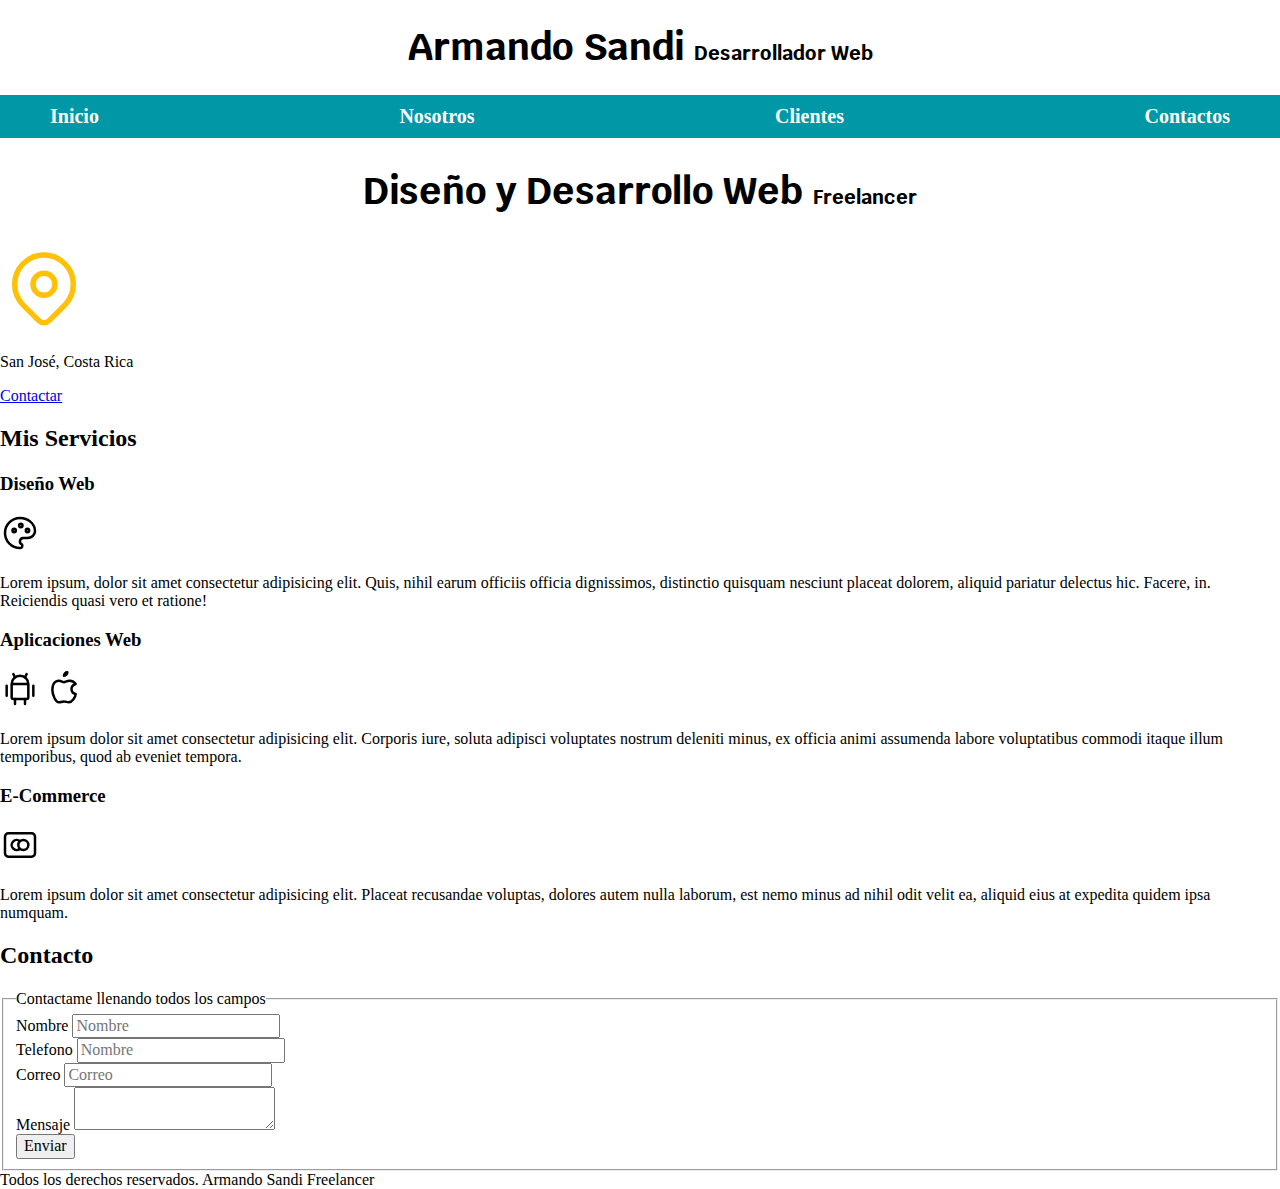
==== HTML/index.html @ 1340a29a "Avances y forma" ====
<!DOCTYPE html>
<html lang="en">
<head>
    <meta charset="UTF-8">
    <meta http-equiv="X-UA-Compatible" content="IE=edge">
    <meta name="viewport" content="width=device-width, initial-scale=1.0">
    <title>Armando Sandi Freelancer</title>
    <link rel="preload" href="/CSS/normalize.css" as="style">
    <link rel="stylesheet" href="/CSS/normalize.css">
    <link rel="preconnect" href="https://fonts.googleapis.com">
    <link rel="preconnect" href="https://fonts.gstatic.com" crossorigin>
    <link href="https://fonts.googleapis.com/css2?family=Krub:wght@400;700&display=swap" rel="stylesheet">
    <link rel="preload" href="/CSS/styles.css" as="style">
    <link rel="stylesheet" href="/CSS/styles.css">
</head>
<body>
    <header>
        <h1 class="titulo">Armando Sandi  <span>Desarrollador Web</span> </h1>
    </header>
    <div class="nav-bg">
        <nav class="navegacion-principal contenedor">
            <a>Inicio</a>
            <a href="HTML/nosotros.html">Nosotros</a>
            <a>Clientes</a>
            <a>Contactos</a>
        </nav>
    </div>
    <section>
        <h2 class="titulo">Diseño y Desarrollo Web <span>Freelancer</span></h2>
        <svg xmlns="http://www.w3.org/2000/svg" class="icon icon-tabler icon-tabler-map-pin" width="88" height="88" viewBox="0 0 24 24" stroke-width="1.5" stroke="#FFC107" fill="none" stroke-linecap="round" stroke-linejoin="round">
            <path stroke="none" d="M0 0h24v24H0z" fill="none"/>
            <path d="M9 11a3 3 0 1 0 6 0a3 3 0 0 0 -6 0" />
            <path d="M17.657 16.657l-4.243 4.243a2 2 0 0 1 -2.827 0l-4.244 -4.243a8 8 0 1 1 11.314 0z" />
        </svg>
        <p>San José, Costa Rica</p>
        <a href="#">Contactar</a>
    </section>
    <main>
        <h2>Mis Servicios</h2>
        <section>
            <h3>Diseño Web</h3>
            <svg xmlns="http://www.w3.org/2000/svg" class="icon icon-tabler icon-tabler-palette" width="40" height="40" viewBox="0 0 24 24" stroke-width="1.5" stroke="#000000" fill="none" stroke-linecap="round" stroke-linejoin="round">
                <path stroke="none" d="M0 0h24v24H0z" fill="none"/>
                <path d="M12 21a9 9 0 0 1 0 -18c4.97 0 9 3.582 9 8c0 1.06 -.474 2.078 -1.318 2.828c-.844 .75 -1.989 1.172 -3.182 1.172h-2.5a2 2 0 0 0 -1 3.75a1.3 1.3 0 0 1 -1 2.25" />
                <path d="M8.5 10.5m-1 0a1 1 0 1 0 2 0a1 1 0 1 0 -2 0" />
                <path d="M12.5 7.5m-1 0a1 1 0 1 0 2 0a1 1 0 1 0 -2 0" />
                <path d="M16.5 10.5m-1 0a1 1 0 1 0 2 0a1 1 0 1 0 -2 0" />
            </svg>
            <p>Lorem ipsum, dolor sit amet consectetur adipisicing elit. Quis, nihil earum officiis officia dignissimos, distinctio quisquam nesciunt placeat dolorem, aliquid pariatur delectus hic. Facere, in. Reiciendis quasi vero et ratione!</p>
            <h3>Aplicaciones Web</h3>
            <svg xmlns="http://www.w3.org/2000/svg" class="icon icon-tabler icon-tabler-brand-android" width="40" height="40" viewBox="0 0 24 24" stroke-width="1.5" stroke="#000000" fill="none" stroke-linecap="round" stroke-linejoin="round">
                <path stroke="none" d="M0 0h24v24H0z" fill="none"/>
                <path d="M4 10l0 6" />
                <path d="M20 10l0 6" />
                <path d="M7 9h10v8a1 1 0 0 1 -1 1h-8a1 1 0 0 1 -1 -1v-8a5 5 0 0 1 10 0" />
                <path d="M8 3l1 2" />
                <path d="M16 3l-1 2" />
                <path d="M9 18l0 3" />
                <path d="M15 18l0 3" />
            </svg>
            <svg xmlns="http://www.w3.org/2000/svg" class="icon icon-tabler icon-tabler-brand-apple" width="40" height="40" viewBox="0 0 24 24" stroke-width="1.5" stroke="#000000" fill="none" stroke-linecap="round" stroke-linejoin="round">
                <path stroke="none" d="M0 0h24v24H0z" fill="none"/>
                <path d="M9 7c-3 0 -4 3 -4 5.5c0 3 2 7.5 4 7.5c1.088 -.046 1.679 -.5 3 -.5c1.312 0 1.5 .5 3 .5s4 -3 4 -5c-.028 -.01 -2.472 -.403 -2.5 -3c-.019 -2.17 2.416 -2.954 2.5 -3c-1.023 -1.492 -2.951 -1.963 -3.5 -2c-1.433 -.111 -2.83 1 -3.5 1c-.68 0 -1.9 -1 -3 -1z" />
                <path d="M12 4a2 2 0 0 0 2 -2a2 2 0 0 0 -2 2" />
            </svg>
            <p>Lorem ipsum dolor sit amet consectetur adipisicing elit. Corporis iure, soluta adipisci voluptates nostrum deleniti minus, ex officia animi assumenda labore voluptatibus commodi itaque illum temporibus, quod ab eveniet tempora.</p>
            <h3>E-Commerce</h3>
            <svg xmlns="http://www.w3.org/2000/svg" class="icon icon-tabler icon-tabler-brand-mastercard" width="40" height="40" viewBox="0 0 24 24" stroke-width="1.5" stroke="#000000" fill="none" stroke-linecap="round" stroke-linejoin="round">
                <path stroke="none" d="M0 0h24v24H0z" fill="none"/>
                <path d="M14 12m-3 0a3 3 0 1 0 6 0a3 3 0 1 0 -6 0" />
                <path d="M12 9.765a3 3 0 1 0 0 4.47" />
                <path d="M3 5m0 2a2 2 0 0 1 2 -2h14a2 2 0 0 1 2 2v10a2 2 0 0 1 -2 2h-14a2 2 0 0 1 -2 -2z" />
            </svg>
            <p>Lorem ipsum dolor sit amet consectetur adipisicing elit. Placeat recusandae voluptas, dolores autem nulla laborum, est nemo minus ad nihil odit velit ea, aliquid eius at expedita quidem ipsa numquam.</p>
        </section>
        <section>
            <h2>Contacto</h2>
            <form action="">
                <fieldset>
                    <legend>Contactame llenando todos los campos</legend>
                    <div>
                    <label for="">Nombre</label>
                    <input type="text" placeholder="Nombre">
                    </div>
                    <div>
                    <label for="">Telefono</label>
                    <input type="tel" placeholder="Nombre">
                    </div>
                    <div>
                    <label for="">Correo</label>
                    <input type="email" placeholder="Correo">
                    </div>
                    <div>
                    <label for="">Mensaje</label>
                    <textarea></textarea>
                    </div>
                    <div>
                    <input type="submit" value="Enviar">
                    </div>
                </fieldset>
            </form>
        </section>
        
    </main>
    <footer>
        Todos los derechos reservados. Armando Sandi Freelancer
    </footer>
</body>
</html>
---- CSS/styles.css ----
:root{
    --blanco: #FFFFFF;
    --oscuro: #212121;
    --primario: #FFC107;
    --secundario: #0097A7;
    --gris: #757575;

}





html{
    font-size: 62.5%;
}
/* 1rem = 10 px */

body{
    font-size: 16px;
}


.titulo{
    text-align: center;
    font-size: 3.8rem;
    font-family: 'Krub', sans-serif;
    
}

.titulo span{
    font-size: 2rem;
}
.contenedor{
    max-width: 120rem;
    /*margin-top: 0;
    margin-right: auto;
    margin-bottom: 0;
    margin-left: auto;*/

    margin: 0 auto;

}
.nav-bg{
    background-color: var(--secundario);

}
.navegacion-principal{
    display: flex;
    flex-direction: column;

}
.navegacion-principal a{
    color: var(--blanco);
    text-decoration: none;
    font-size: 2rem;
    font-weight: 700;
    padding: 1rem;
}


@media(min-width: 768px){
    .navegacion-principal{
        flex-direction: row;
        justify-content: space-between;
    }
   
}
.navegacion-principal a:hover{

    background-color: var(--primario);
    color: var(--oscuro);
    
}

@media(min-width: ){
   
}
---- CSS/styles.css ----
:root{
    --blanco: #FFFFFF;
    --oscuro: #212121;
    --primario: #FFC107;
    --secundario: #0097A7;
    --gris: #757575;

}





html{
    font-size: 62.5%;
}
/* 1rem = 10 px */

body{
    font-size: 16px;
}


.titulo{
    text-align: center;
    font-size: 3.8rem;
    font-family: 'Krub', sans-serif;
    
}

.titulo span{
    font-size: 2rem;
}
.contenedor{
    max-width: 120rem;
    /*margin-top: 0;
    margin-right: auto;
    margin-bottom: 0;
    margin-left: auto;*/

    margin: 0 auto;

}
.nav-bg{
    background-color: var(--secundario);

}
.navegacion-principal{
    display: flex;
    flex-direction: column;

}
.navegacion-principal a{
    color: var(--blanco);
    text-decoration: none;
    font-size: 2rem;
    font-weight: 700;
    padding: 1rem;
}


@media(min-width: 768px){
    .navegacion-principal{
        flex-direction: row;
        justify-content: space-between;
    }
   
}
.navegacion-principal a:hover{

    background-color: var(--primario);
    color: var(--oscuro);
    
}

@media(min-width: ){
   
}
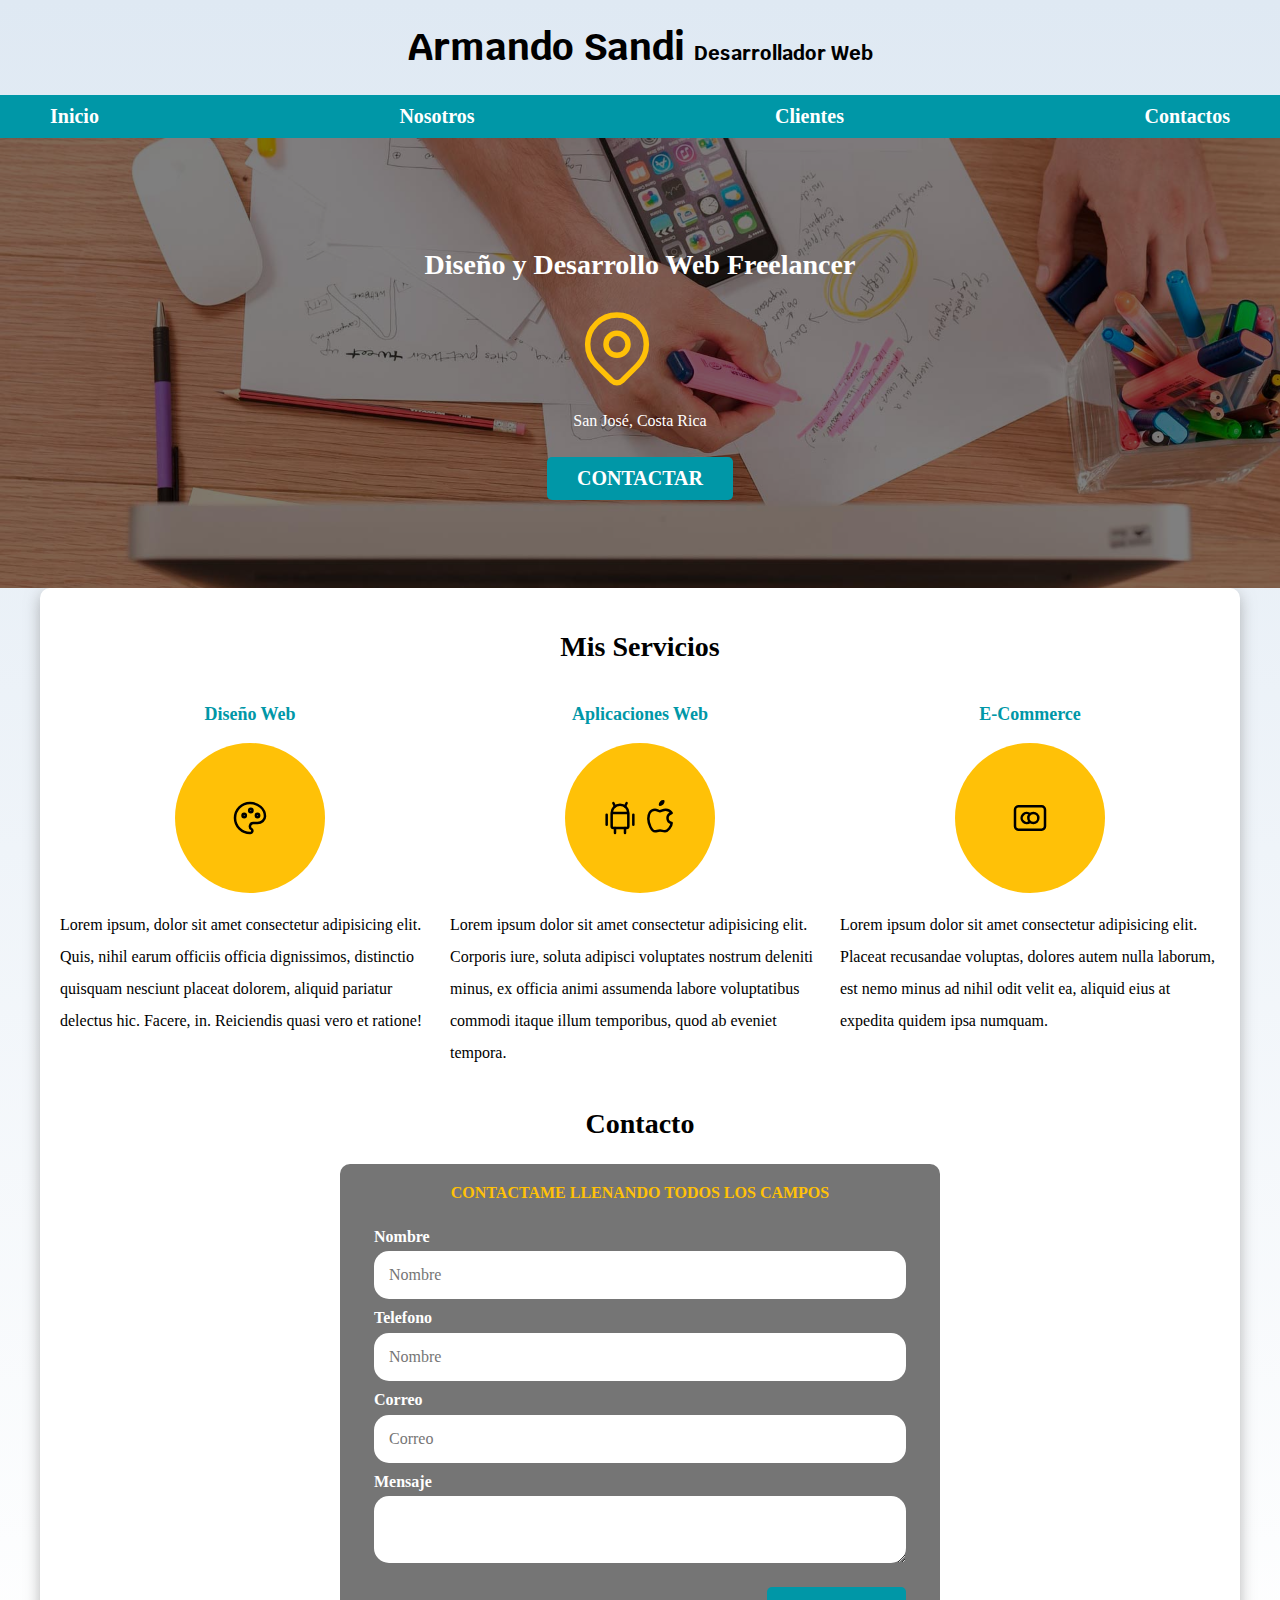
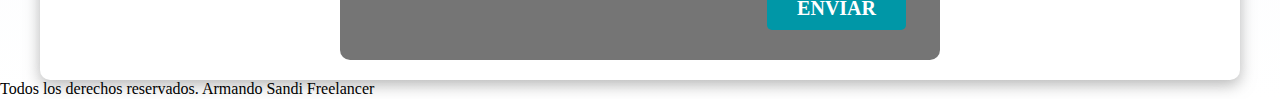
==== commit f87f50dd: "actualizaciones" ====
--- a/HTML/index.html
+++ b/HTML/index.html
@@ -25,82 +25,101 @@
             <a>Contactos</a>
         </nav>
     </div>
-    <section>
-        <h2 class="titulo">Diseño y Desarrollo Web <span>Freelancer</span></h2>
-        <svg xmlns="http://www.w3.org/2000/svg" class="icon icon-tabler icon-tabler-map-pin" width="88" height="88" viewBox="0 0 24 24" stroke-width="1.5" stroke="#FFC107" fill="none" stroke-linecap="round" stroke-linejoin="round">
-            <path stroke="none" d="M0 0h24v24H0z" fill="none"/>
-            <path d="M9 11a3 3 0 1 0 6 0a3 3 0 0 0 -6 0" />
-            <path d="M17.657 16.657l-4.243 4.243a2 2 0 0 1 -2.827 0l-4.244 -4.243a8 8 0 1 1 11.314 0z" />
-        </svg>
-        <p>San José, Costa Rica</p>
-        <a href="#">Contactar</a>
+    <section class="hero">
+        <div class=" contenido-hero">
+            <h2>Diseño y Desarrollo Web <span>Freelancer</span></h2>
+            <div class="ubicacion">
+                <svg xmlns="http://www.w3.org/2000/svg" class="icon icon-tabler icon-tabler-map-pin" width="88" height="88" viewBox="0 0 24 24" stroke-width="1.5" stroke="#FFC107" fill="none" stroke-linecap="round" stroke-linejoin="round">
+                    <path stroke="none" d="M0 0h24v24H0z" fill="none"/>
+                    <path d="M9 11a3 3 0 1 0 6 0a3 3 0 0 0 -6 0" />
+                    <path d="M17.657 16.657l-4.243 4.243a2 2 0 0 1 -2.827 0l-4.244 -4.243a8 8 0 1 1 11.314 0z" />
+                </svg>
+                <p>San José, Costa Rica</p>
+            </div>
+            <a href="#" class="boton">Contactar</a>
+        </div>
     </section>
-    <main>
+    <main class="contenedor sombra">
         <h2>Mis Servicios</h2>
-        <section>
-            <h3>Diseño Web</h3>
-            <svg xmlns="http://www.w3.org/2000/svg" class="icon icon-tabler icon-tabler-palette" width="40" height="40" viewBox="0 0 24 24" stroke-width="1.5" stroke="#000000" fill="none" stroke-linecap="round" stroke-linejoin="round">
-                <path stroke="none" d="M0 0h24v24H0z" fill="none"/>
-                <path d="M12 21a9 9 0 0 1 0 -18c4.97 0 9 3.582 9 8c0 1.06 -.474 2.078 -1.318 2.828c-.844 .75 -1.989 1.172 -3.182 1.172h-2.5a2 2 0 0 0 -1 3.75a1.3 1.3 0 0 1 -1 2.25" />
-                <path d="M8.5 10.5m-1 0a1 1 0 1 0 2 0a1 1 0 1 0 -2 0" />
-                <path d="M12.5 7.5m-1 0a1 1 0 1 0 2 0a1 1 0 1 0 -2 0" />
-                <path d="M16.5 10.5m-1 0a1 1 0 1 0 2 0a1 1 0 1 0 -2 0" />
-            </svg>
-            <p>Lorem ipsum, dolor sit amet consectetur adipisicing elit. Quis, nihil earum officiis officia dignissimos, distinctio quisquam nesciunt placeat dolorem, aliquid pariatur delectus hic. Facere, in. Reiciendis quasi vero et ratione!</p>
-            <h3>Aplicaciones Web</h3>
-            <svg xmlns="http://www.w3.org/2000/svg" class="icon icon-tabler icon-tabler-brand-android" width="40" height="40" viewBox="0 0 24 24" stroke-width="1.5" stroke="#000000" fill="none" stroke-linecap="round" stroke-linejoin="round">
-                <path stroke="none" d="M0 0h24v24H0z" fill="none"/>
-                <path d="M4 10l0 6" />
-                <path d="M20 10l0 6" />
-                <path d="M7 9h10v8a1 1 0 0 1 -1 1h-8a1 1 0 0 1 -1 -1v-8a5 5 0 0 1 10 0" />
-                <path d="M8 3l1 2" />
-                <path d="M16 3l-1 2" />
-                <path d="M9 18l0 3" />
-                <path d="M15 18l0 3" />
-            </svg>
-            <svg xmlns="http://www.w3.org/2000/svg" class="icon icon-tabler icon-tabler-brand-apple" width="40" height="40" viewBox="0 0 24 24" stroke-width="1.5" stroke="#000000" fill="none" stroke-linecap="round" stroke-linejoin="round">
-                <path stroke="none" d="M0 0h24v24H0z" fill="none"/>
-                <path d="M9 7c-3 0 -4 3 -4 5.5c0 3 2 7.5 4 7.5c1.088 -.046 1.679 -.5 3 -.5c1.312 0 1.5 .5 3 .5s4 -3 4 -5c-.028 -.01 -2.472 -.403 -2.5 -3c-.019 -2.17 2.416 -2.954 2.5 -3c-1.023 -1.492 -2.951 -1.963 -3.5 -2c-1.433 -.111 -2.83 1 -3.5 1c-.68 0 -1.9 -1 -3 -1z" />
-                <path d="M12 4a2 2 0 0 0 2 -2a2 2 0 0 0 -2 2" />
-            </svg>
-            <p>Lorem ipsum dolor sit amet consectetur adipisicing elit. Corporis iure, soluta adipisci voluptates nostrum deleniti minus, ex officia animi assumenda labore voluptatibus commodi itaque illum temporibus, quod ab eveniet tempora.</p>
-            <h3>E-Commerce</h3>
-            <svg xmlns="http://www.w3.org/2000/svg" class="icon icon-tabler icon-tabler-brand-mastercard" width="40" height="40" viewBox="0 0 24 24" stroke-width="1.5" stroke="#000000" fill="none" stroke-linecap="round" stroke-linejoin="round">
-                <path stroke="none" d="M0 0h24v24H0z" fill="none"/>
-                <path d="M14 12m-3 0a3 3 0 1 0 6 0a3 3 0 1 0 -6 0" />
-                <path d="M12 9.765a3 3 0 1 0 0 4.47" />
-                <path d="M3 5m0 2a2 2 0 0 1 2 -2h14a2 2 0 0 1 2 2v10a2 2 0 0 1 -2 2h-14a2 2 0 0 1 -2 -2z" />
-            </svg>
-            <p>Lorem ipsum dolor sit amet consectetur adipisicing elit. Placeat recusandae voluptas, dolores autem nulla laborum, est nemo minus ad nihil odit velit ea, aliquid eius at expedita quidem ipsa numquam.</p>
-        </section>
-        <section>
-            <h2>Contacto</h2>
-            <form action="">
-                <fieldset>
-                    <legend>Contactame llenando todos los campos</legend>
-                    <div>
-                    <label for="">Nombre</label>
-                    <input type="text" placeholder="Nombre">
-                    </div>
-                    <div>
-                    <label for="">Telefono</label>
-                    <input type="tel" placeholder="Nombre">
-                    </div>
-                    <div>
-                    <label for="">Correo</label>
-                    <input type="email" placeholder="Correo">
-                    </div>
-                    <div>
-                    <label for="">Mensaje</label>
-                    <textarea></textarea>
-                    </div>
-                    <div>
-                    <input type="submit" value="Enviar">
-                    </div>
-                </fieldset>
-            </form>
-        </section>
-        
+        <div class="servicios">
+            <section class="servicio ">
+                <h3>Diseño Web</h3>
+                <div class="iconos">
+                    <svg xmlns="http://www.w3.org/2000/svg" class="icon icon-tabler icon-tabler-palette" width="40" height="40" viewBox="0 0 24 24" stroke-width="1.5" stroke="#000000" fill="none" stroke-linecap="round" stroke-linejoin="round">
+                        <path stroke="none" d="M0 0h24v24H0z" fill="none"/>
+                        <path d="M12 21a9 9 0 0 1 0 -18c4.97 0 9 3.582 9 8c0 1.06 -.474 2.078 -1.318 2.828c-.844 .75 -1.989 1.172 -3.182 1.172h-2.5a2 2 0 0 0 -1 3.75a1.3 1.3 0 0 1 -1 2.25" />
+                        <path d="M8.5 10.5m-1 0a1 1 0 1 0 2 0a1 1 0 1 0 -2 0" />
+                        <path d="M12.5 7.5m-1 0a1 1 0 1 0 2 0a1 1 0 1 0 -2 0" />
+                        <path d="M16.5 10.5m-1 0a1 1 0 1 0 2 0a1 1 0 1 0 -2 0" />
+                    </svg>
+                </div>
+                <p>Lorem ipsum, dolor sit amet consectetur adipisicing elit. Quis, nihil earum officiis officia dignissimos, distinctio quisquam nesciunt placeat dolorem, aliquid pariatur delectus hic. Facere, in. Reiciendis quasi vero et ratione!</p>
+            </section>
+            <section class="servicio"> 
+                <h3>Aplicaciones Web</h3>
+                <div class="iconos">
+                <svg xmlns="http://www.w3.org/2000/svg" class="icon icon-tabler icon-tabler-brand-android" width="40" height="40" viewBox="0 0 24 24" stroke-width="1.5" stroke="#000000" fill="none" stroke-linecap="round" stroke-linejoin="round">
+                    <path stroke="none" d="M0 0h24v24H0z" fill="none"/>
+                    <path d="M4 10l0 6" />
+                    <path d="M20 10l0 6" />
+                    <path d="M7 9h10v8a1 1 0 0 1 -1 1h-8a1 1 0 0 1 -1 -1v-8a5 5 0 0 1 10 0" />
+                    <path d="M8 3l1 2" />
+                    <path d="M16 3l-1 2" />
+                    <path d="M9 18l0 3" />
+                    <path d="M15 18l0 3" />
+                </svg>
+                <svg xmlns="http://www.w3.org/2000/svg" class="icon icon-tabler icon-tabler-brand-apple" width="40" height="40" viewBox="0 0 24 24" stroke-width="1.5" stroke="#000000" fill="none" stroke-linecap="round" stroke-linejoin="round">
+                    <path stroke="none" d="M0 0h24v24H0z" fill="none"/>
+                    <path d="M9 7c-3 0 -4 3 -4 5.5c0 3 2 7.5 4 7.5c1.088 -.046 1.679 -.5 3 -.5c1.312 0 1.5 .5 3 .5s4 -3 4 -5c-.028 -.01 -2.472 -.403 -2.5 -3c-.019 -2.17 2.416 -2.954 2.5 -3c-1.023 -1.492 -2.951 -1.963 -3.5 -2c-1.433 -.111 -2.83 1 -3.5 1c-.68 0 -1.9 -1 -3 -1z" />
+                    <path d="M12 4a2 2 0 0 0 2 -2a2 2 0 0 0 -2 2" />
+                </svg>
+                </div>
+                <p>Lorem ipsum dolor sit amet consectetur adipisicing elit. Corporis iure, soluta adipisci voluptates nostrum deleniti minus, ex officia animi assumenda labore voluptatibus commodi itaque illum temporibus, quod ab eveniet tempora.</p>
+            </section> 
+            <section class="servicio">    
+                <h3>E-Commerce</h3>
+                <div class="iconos">
+                    <svg xmlns="http://www.w3.org/2000/svg" class="icon icon-tabler icon-tabler-brand-mastercard" width="40" height="40" viewBox="0 0 24 24" stroke-width="1.5" stroke="#000000" fill="none" stroke-linecap="round" stroke-linejoin="round">
+                        <path stroke="none" d="M0 0h24v24H0z" fill="none"/>
+                        <path d="M14 12m-3 0a3 3 0 1 0 6 0a3 3 0 1 0 -6 0" />
+                        <path d="M12 9.765a3 3 0 1 0 0 4.47" />
+                        <path d="M3 5m0 2a2 2 0 0 1 2 -2h14a2 2 0 0 1 2 2v10a2 2 0 0 1 -2 2h-14a2 2 0 0 1 -2 -2z" />
+                    </svg>
+                </div>
+                <p>Lorem ipsum dolor sit amet consectetur adipisicing elit. Placeat recusandae voluptas, dolores autem nulla laborum, est nemo minus ad nihil odit velit ea, aliquid eius at expedita quidem ipsa numquam.</p>
+            </section>
+        </div><!-- final servicios-->
+        <div><!-- inicio formulario contacto-->
+            <section>
+                <h2>Contacto</h2>
+                <form class="formulario">
+                    <fieldset>
+                        <legend>Contactame llenando todos los campos</legend>
+                        <div class="contenedor-campos">
+                            <div class="campo">
+                                <label>Nombre</label>
+                                <input class="input-text" type="text" placeholder="Nombre">
+                            </div>
+                            <div class="campo">
+                                <label>Telefono</label>
+                                <input class="input-text" type="tel" placeholder="Nombre">
+                            </div>
+                            <div class="campo">
+                                <label>Correo</label>
+                                <input class="input-text" type="email" placeholder="Correo">
+                            </div>
+                            <div class="campo">
+                                <label>Mensaje</label>
+                                <textarea class="input-text"></textarea>
+                            </div>
+                        </div>
+                        <div class= "alinear-derecha flex">
+                        <input class="boton w-100" type="submit" value="Enviar">
+                        </div>
+                    </fieldset>
+                </form>
+            </section>
+        </div>
     </main>
     <footer>
         Todos los derechos reservados. Armando Sandi Freelancer
--- a/CSS/styles.css
+++ b/CSS/styles.css
@@ -4,13 +4,27 @@
     --primario: #FFC107;
     --secundario: #0097A7;
     --gris: #757575;
-
-}
-
-
-
-
-
+    --grisClaro: #DFE9F3;
+
+}
+
+
+*,*::before, *::after{
+    box-sizing: border-box;
+}
+
+.w-100{
+   width: 100%; 
+}
+
+.flex{
+    display: flex; 
+}
+
+.alinear-derecha{
+    justify-content: flex-end;
+
+}
 html{
     font-size: 62.5%;
 }
@@ -18,12 +32,33 @@
 
 body{
     font-size: 16px;
-}
-
+    background-image: linear-gradient(to bottom, var(--grisClaro) 0%, var(--blanco));
+}
+
+h1{
+    font-size: 3.8rem;
+    text-align: center;
+}
+h2{
+    font-size: 2.8rem;
+    text-align: center;
+}
+h3{
+    font-size: 1.8rem;
+    text-align: center;
+}
+
+.sombra{
+    -webkit-box-shadow: 0px 5px 15px 0px rgba(128,128,128,0.57);
+    -moz-box-shadow: 0px 5px 15px 0px rgba(128,128,128,0.57);
+    box-shadow: 0px 5px 15px 0px rgba(128,128,128,0.57);
+    background-color: var(--blanco);
+    padding: 2rem;
+    border-radius:  1rem;
+}
 
 .titulo{
     text-align: center;
-    font-size: 3.8rem;
     font-family: 'Krub', sans-serif;
     
 }
@@ -41,6 +76,28 @@
     margin: 0 auto;
 
 }
+
+.boton{
+
+    background-color: var(--secundario);
+    color: var(--blanco);
+    padding: 1rem 3rem;
+    margin-top: 1rem;
+    font-size: 2rem;
+    text-decoration: none;
+    text-transform: uppercase;
+    font-weight: bold;
+    border-radius: .5rem;
+    width: 90%;
+    text-align: center;
+    border: none;
+
+}
+
+.boton:hover{
+    cursor: pointer;
+}
+
 .nav-bg{
     background-color: var(--secundario);
 
@@ -64,6 +121,9 @@
         flex-direction: row;
         justify-content: space-between;
     }
+    .boton{
+        width: auto;
+    }
    
 }
 .navegacion-principal a:hover{
@@ -72,10 +132,118 @@
     color: var(--oscuro);
     
 }
-
-@media(min-width: ){
+.hero{
+    background-image: url(/img/hero.jpg);
+    background-repeat: no-repeat;
+    background-size: cover;
+    height: 450px;
+    position: relative;
+    
+}
+
+.contenido-hero{
+    position: absolute;
+    background-color: rgb(0,0,0, .5);
+    width: 100%;
+    height: 100%;
+    display: flex;
+    flex-direction: column;
+    align-items: center;
+    justify-content: center;
+
+}
+
+.contenido-hero h2, 
+.contenido-hero p {
+    color: var(--blanco);
+}
+
+.contenido-hero.ubicacion{
+    display: flex;
+    align-items: flex-end;
+}
+
+
+/** servicios **/
+@media(min-width: 768px){
    
-}
-
-
-
+    .servicios{
+        display: grid;
+        grid-template-columns: 1fr 1fr 1fr;
+        column-gap: 1rem;
+    }
+}
+
+.servicio{
+    display: flex;
+    flex-direction: column;
+    align-items: center;
+
+}
+.servicio p {
+    line-height: 2;
+
+}
+.servicio h3{
+    color: var(--secundario);
+}
+
+.servicio .iconos{
+    height: 15rem;
+    width: 15rem;
+    background-color: var(--primario) ;
+    border-radius: 50%;
+    display: flex;
+    justify-content: center;
+    align-items: center;
+}
+
+/*contacto*/
+
+.formulario{
+    background-color: var(--gris);
+    width: min(60rem, 100%);
+    margin: 0 auto;
+    padding: 2rem;
+    border-radius: 1rem;
+
+}
+
+.formulario fieldset {
+    border: none;
+}
+
+.formulario legend{
+    text-align: center;
+    font-size: 1,8rem;
+    text-transform: uppercase;
+    font-weight: 700;
+    margin-bottom: 2rem;
+    color: var(--primario);
+}
+
+.contenedor-campos{
+
+}
+
+.campo{
+    margin-bottom: 1rem;
+}
+
+.campo label{
+    color: var(--blanco);
+    font-weight: bold;
+    margin-bottom: 0.5rem;
+    display: block;
+}
+
+.input-text {
+    width: 100%;
+    border: none;
+    padding: 1.5rem;
+    border-radius: 1.5rem;
+}
+
+.enviar .boton{
+    width: 100%;
+}--- a/CSS/styles.css
+++ b/CSS/styles.css
@@ -4,13 +4,27 @@
     --primario: #FFC107;
     --secundario: #0097A7;
     --gris: #757575;
-
-}
-
-
-
-
-
+    --grisClaro: #DFE9F3;
+
+}
+
+
+*,*::before, *::after{
+    box-sizing: border-box;
+}
+
+.w-100{
+   width: 100%; 
+}
+
+.flex{
+    display: flex; 
+}
+
+.alinear-derecha{
+    justify-content: flex-end;
+
+}
 html{
     font-size: 62.5%;
 }
@@ -18,12 +32,33 @@
 
 body{
     font-size: 16px;
-}
-
+    background-image: linear-gradient(to bottom, var(--grisClaro) 0%, var(--blanco));
+}
+
+h1{
+    font-size: 3.8rem;
+    text-align: center;
+}
+h2{
+    font-size: 2.8rem;
+    text-align: center;
+}
+h3{
+    font-size: 1.8rem;
+    text-align: center;
+}
+
+.sombra{
+    -webkit-box-shadow: 0px 5px 15px 0px rgba(128,128,128,0.57);
+    -moz-box-shadow: 0px 5px 15px 0px rgba(128,128,128,0.57);
+    box-shadow: 0px 5px 15px 0px rgba(128,128,128,0.57);
+    background-color: var(--blanco);
+    padding: 2rem;
+    border-radius:  1rem;
+}
 
 .titulo{
     text-align: center;
-    font-size: 3.8rem;
     font-family: 'Krub', sans-serif;
     
 }
@@ -41,6 +76,28 @@
     margin: 0 auto;
 
 }
+
+.boton{
+
+    background-color: var(--secundario);
+    color: var(--blanco);
+    padding: 1rem 3rem;
+    margin-top: 1rem;
+    font-size: 2rem;
+    text-decoration: none;
+    text-transform: uppercase;
+    font-weight: bold;
+    border-radius: .5rem;
+    width: 90%;
+    text-align: center;
+    border: none;
+
+}
+
+.boton:hover{
+    cursor: pointer;
+}
+
 .nav-bg{
     background-color: var(--secundario);
 
@@ -64,6 +121,9 @@
         flex-direction: row;
         justify-content: space-between;
     }
+    .boton{
+        width: auto;
+    }
    
 }
 .navegacion-principal a:hover{
@@ -72,10 +132,118 @@
     color: var(--oscuro);
     
 }
-
-@media(min-width: ){
+.hero{
+    background-image: url(/img/hero.jpg);
+    background-repeat: no-repeat;
+    background-size: cover;
+    height: 450px;
+    position: relative;
+    
+}
+
+.contenido-hero{
+    position: absolute;
+    background-color: rgb(0,0,0, .5);
+    width: 100%;
+    height: 100%;
+    display: flex;
+    flex-direction: column;
+    align-items: center;
+    justify-content: center;
+
+}
+
+.contenido-hero h2, 
+.contenido-hero p {
+    color: var(--blanco);
+}
+
+.contenido-hero.ubicacion{
+    display: flex;
+    align-items: flex-end;
+}
+
+
+/** servicios **/
+@media(min-width: 768px){
    
-}
-
-
-
+    .servicios{
+        display: grid;
+        grid-template-columns: 1fr 1fr 1fr;
+        column-gap: 1rem;
+    }
+}
+
+.servicio{
+    display: flex;
+    flex-direction: column;
+    align-items: center;
+
+}
+.servicio p {
+    line-height: 2;
+
+}
+.servicio h3{
+    color: var(--secundario);
+}
+
+.servicio .iconos{
+    height: 15rem;
+    width: 15rem;
+    background-color: var(--primario) ;
+    border-radius: 50%;
+    display: flex;
+    justify-content: center;
+    align-items: center;
+}
+
+/*contacto*/
+
+.formulario{
+    background-color: var(--gris);
+    width: min(60rem, 100%);
+    margin: 0 auto;
+    padding: 2rem;
+    border-radius: 1rem;
+
+}
+
+.formulario fieldset {
+    border: none;
+}
+
+.formulario legend{
+    text-align: center;
+    font-size: 1,8rem;
+    text-transform: uppercase;
+    font-weight: 700;
+    margin-bottom: 2rem;
+    color: var(--primario);
+}
+
+.contenedor-campos{
+
+}
+
+.campo{
+    margin-bottom: 1rem;
+}
+
+.campo label{
+    color: var(--blanco);
+    font-weight: bold;
+    margin-bottom: 0.5rem;
+    display: block;
+}
+
+.input-text {
+    width: 100%;
+    border: none;
+    padding: 1.5rem;
+    border-radius: 1.5rem;
+}
+
+.enviar .boton{
+    width: 100%;
+}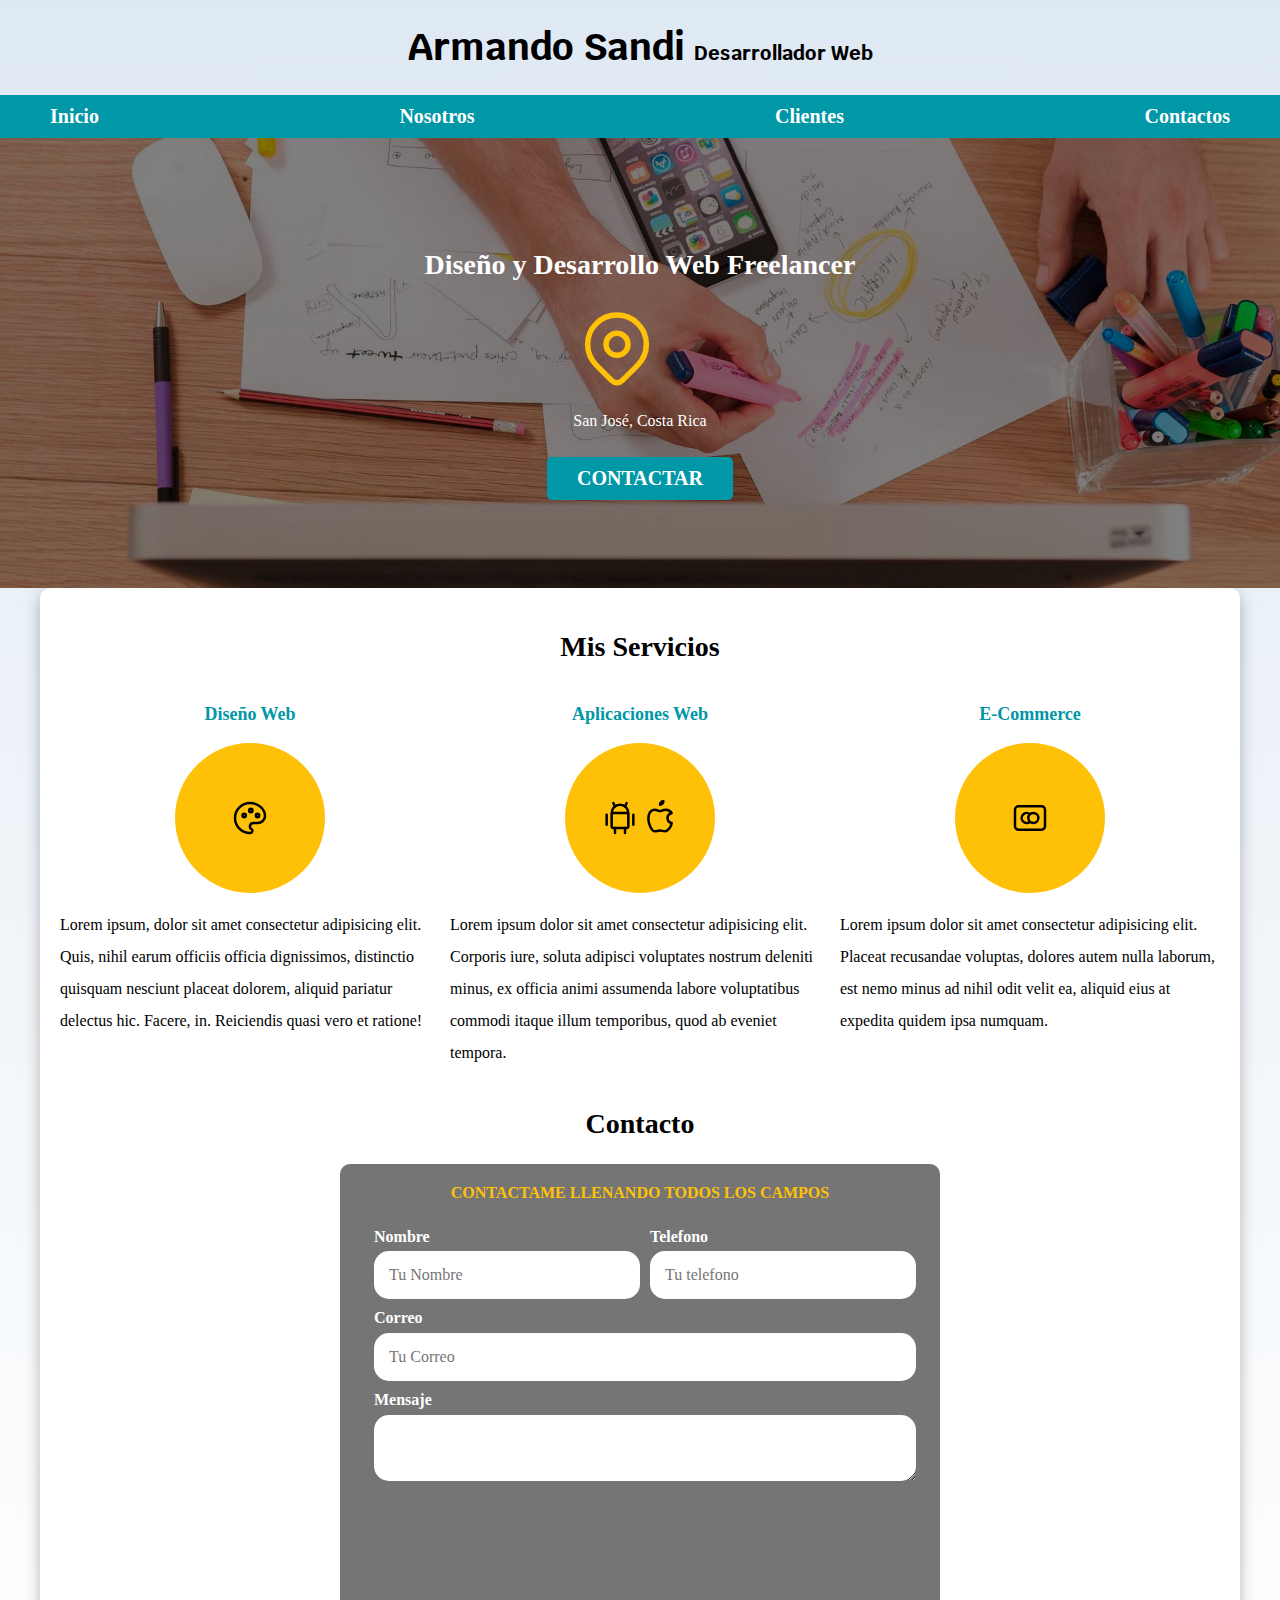
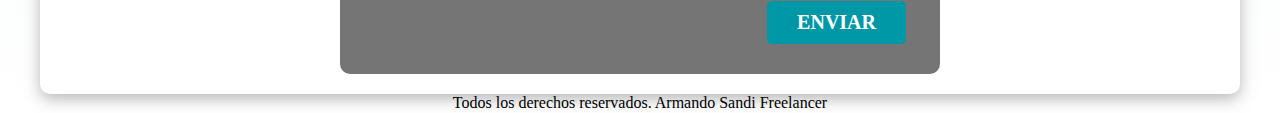
==== commit de3070ef: "cambios finales" ====
--- a/HTML/index.html
+++ b/HTML/index.html
@@ -95,18 +95,19 @@
                 <form class="formulario">
                     <fieldset>
                         <legend>Contactame llenando todos los campos</legend>
-                        <div class="contenedor-campos">
+                        <div class="formcampos">
                             <div class="campo">
                                 <label>Nombre</label>
-                                <input class="input-text" type="text" placeholder="Nombre">
+                                <input class="input-text" type="text" placeholder="Tu Nombre">
                             </div>
                             <div class="campo">
                                 <label>Telefono</label>
-                                <input class="input-text" type="tel" placeholder="Nombre">
+                                <input class="input-text" type="tel" placeholder="Tu telefono">
                             </div>
+                            
                             <div class="campo">
                                 <label>Correo</label>
-                                <input class="input-text" type="email" placeholder="Correo">
+                                <input class="input-text" type="email" placeholder="Tu Correo">
                             </div>
                             <div class="campo">
                                 <label>Mensaje</label>
@@ -121,7 +122,7 @@
             </section>
         </div>
     </main>
-    <footer>
+    <footer class="footer">
         Todos los derechos reservados. Armando Sandi Freelancer
     </footer>
 </body>
--- a/CSS/styles.css
+++ b/CSS/styles.css
@@ -27,6 +27,9 @@
 }
 html{
     font-size: 62.5%;
+    box-sizing: border-box;
+    scroll-snap-type: y mandatory;
+
 }
 /* 1rem = 10 px */
 
@@ -163,7 +166,10 @@
     align-items: flex-end;
 }
 
-
+.servicios, .navegacion-principal{
+    scroll-snap-align: center;
+    scroll-snap-stop: always;
+}
 /** servicios **/
 @media(min-width: 768px){
    
@@ -222,9 +228,24 @@
     color: var(--primario);
 }
 
-.contenedor-campos{
-
-}
+
+@media(min-width: 768px ){
+   
+
+    .formcampos {
+        display: grid;
+        grid-template-columns: 50% 50%;
+        grid-template-rows: auto auto 20rem;
+        column-gap: 1rem;
+    }
+    .campo:nth-child(3), .campo:nth-child(4) {
+        grid-column: 1 /3;
+    }
+
+    
+
+}  
+
 
 .campo{
     margin-bottom: 1rem;
@@ -246,4 +267,10 @@
 
 .enviar .boton{
     width: 100%;
-}+}
+
+.footer{
+
+    text-align: center;
+}
+
--- a/CSS/styles.css
+++ b/CSS/styles.css
@@ -27,6 +27,9 @@
 }
 html{
     font-size: 62.5%;
+    box-sizing: border-box;
+    scroll-snap-type: y mandatory;
+
 }
 /* 1rem = 10 px */
 
@@ -163,7 +166,10 @@
     align-items: flex-end;
 }
 
-
+.servicios, .navegacion-principal{
+    scroll-snap-align: center;
+    scroll-snap-stop: always;
+}
 /** servicios **/
 @media(min-width: 768px){
    
@@ -222,9 +228,24 @@
     color: var(--primario);
 }
 
-.contenedor-campos{
-
-}
+
+@media(min-width: 768px ){
+   
+
+    .formcampos {
+        display: grid;
+        grid-template-columns: 50% 50%;
+        grid-template-rows: auto auto 20rem;
+        column-gap: 1rem;
+    }
+    .campo:nth-child(3), .campo:nth-child(4) {
+        grid-column: 1 /3;
+    }
+
+    
+
+}  
+
 
 .campo{
     margin-bottom: 1rem;
@@ -246,4 +267,10 @@
 
 .enviar .boton{
     width: 100%;
-}+}
+
+.footer{
+
+    text-align: center;
+}
+
